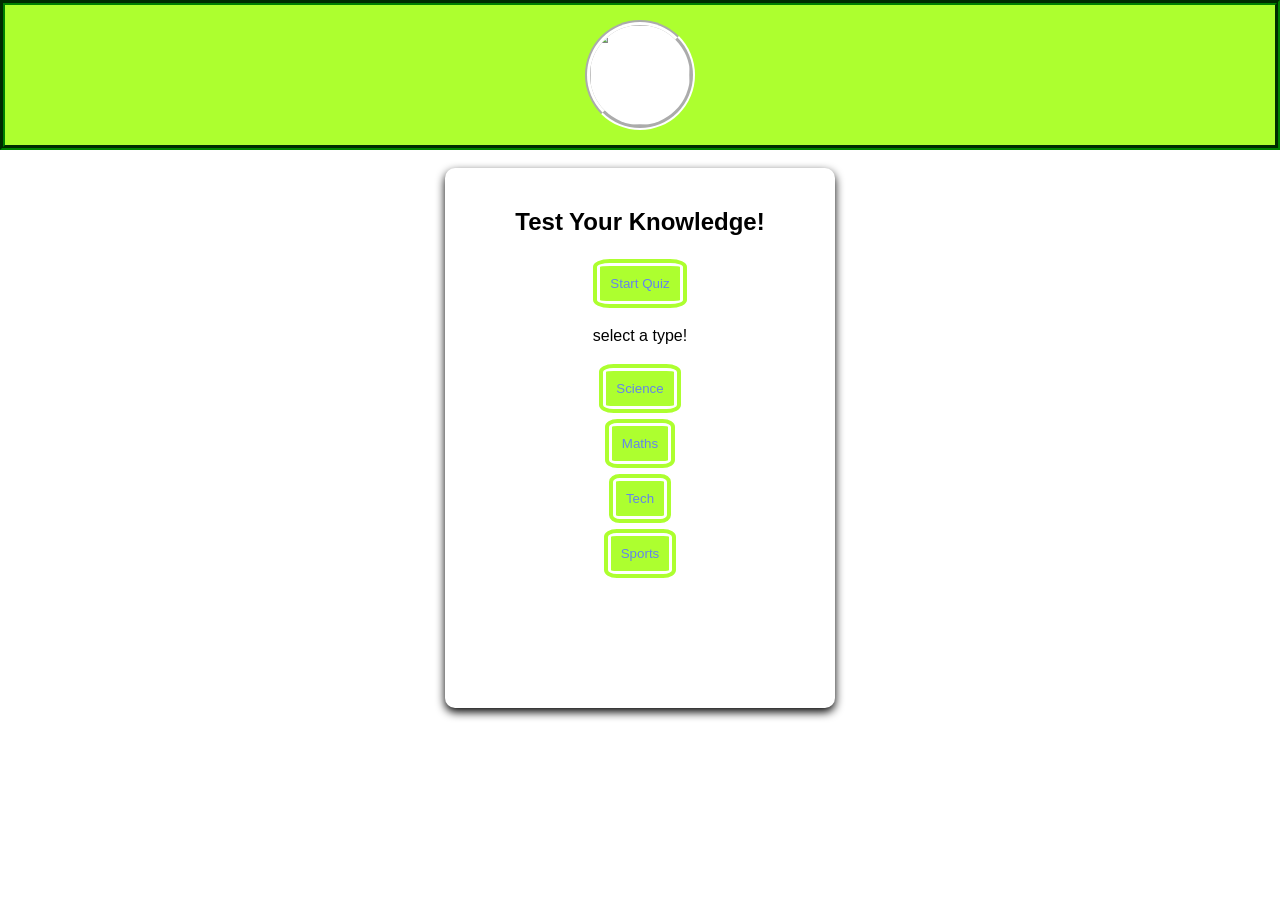
==== index.html @ 7a290859 "Rename Home_page.html to index.html" ====
<!DOCTYPE html>
<html lang="en">
<head>
    <meta charset="UTF-8">
    <meta name="viewport" content="width=device-width, initial-scale=1.0">
    <link rel="stylesheet" href="Project.css">
    <title>Document</title>
</head>
<body style="font-family:'Segoe UI', Tahoma, Geneva, Verdana, sans-serif;margin:0px;">
    <div class = "top">
        <img src="smiley.png" class="circle" style="margin:'auto';">
    </div>
    <br>
    <div class="box">
        <script src="Project_script.js"></script>
        <div style="text-align: center;"><h2 ><b>Test Your Knowledge!</b></h2>
            <button onclick="window.location.href='blank.html'" class = "button">Start Quiz</button>
            <p>select a type!</p>
            <button onclick ="" class ="button">Science</button>
            <br>
            <button onclick="" class = "button">Maths</button>
            <br>
            <button onclick="" class="button">Tech</button>
            <br>
            <button onclick="" class = "button">Sports</button>
            <br>
        </div>
    </div>
</body>
</html>
---- Project.css ----
.button{
    border: double 10px rgb(255, 255, 255);
    border-radius: 20%;
    padding: 10px;
    background-color: greenyellow;
    color:rgb(100, 132, 236);
    font-family:'Segoe UI', Tahoma, Geneva, Verdana, sans-serif;
    text-align: center;
}
.top{
    margin: 0;
    border: groove 5px green;
    background-color: greenyellow;
    height: 100px;
    padding: 20px;

    display: flex;
    justify-content: center;  
    align-items: center;       
}
.circle{
    background-color: white;
    border: 5px groove white;
    border-radius: 50%;    
    height:100px;
    width:100px;
    object-fit: cover;
}
.box{
    margin-top: 100px;
    box-shadow: 0px 4px 10px black;
    border: hidden;
    border-radius: 10px;
    padding: 20px;
    height: 500px;
    width: 350px;
    margin:auto;
}
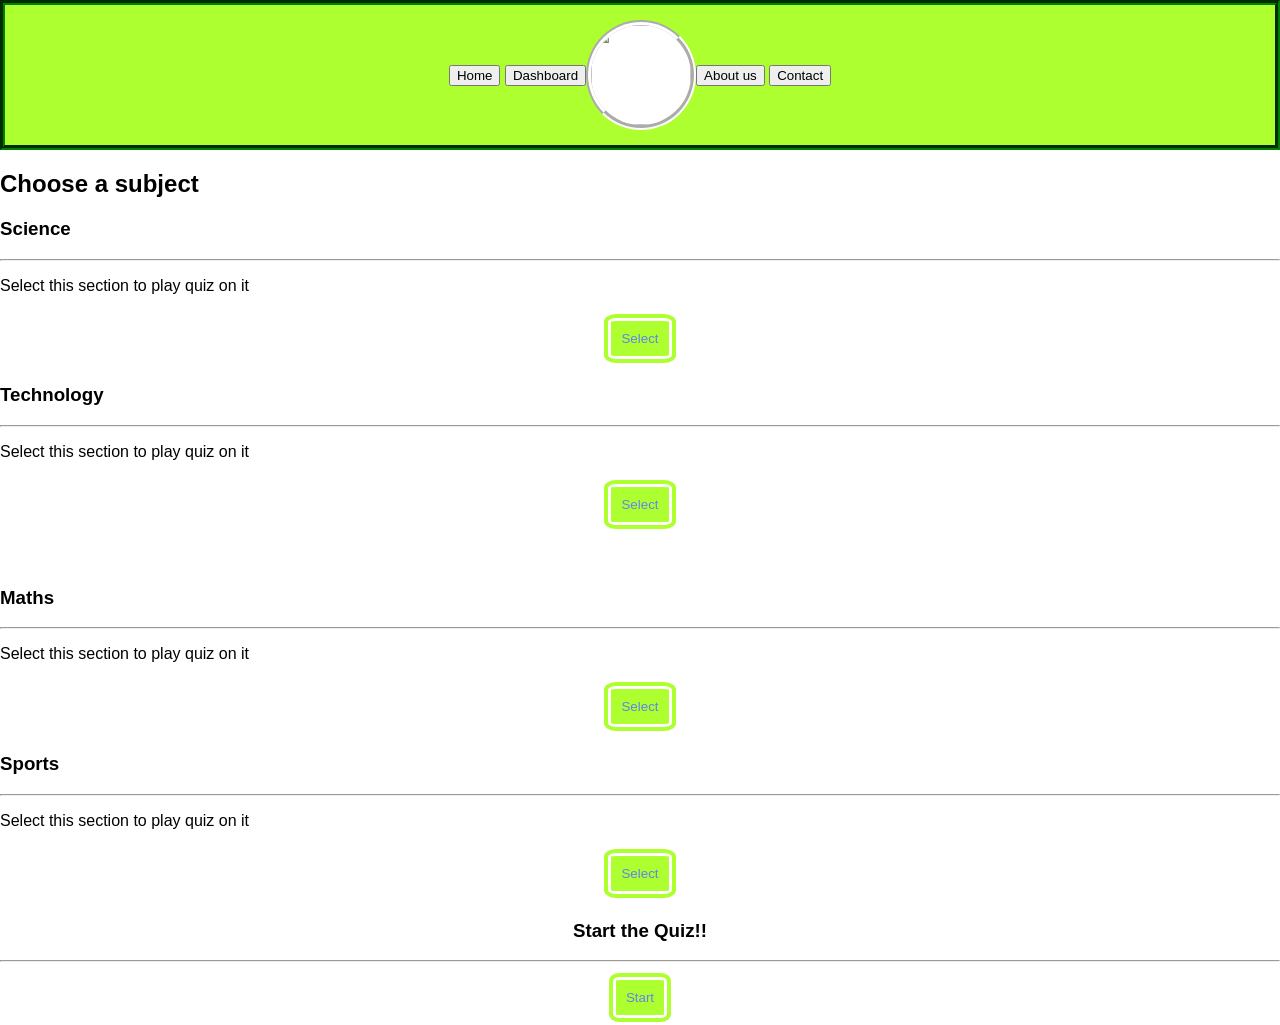
==== commit d4eae09f: "Update index.html" ====
--- a/index.html
+++ b/index.html
@@ -8,22 +8,52 @@
 </head>
 <body style="font-family:'Segoe UI', Tahoma, Geneva, Verdana, sans-serif;margin:0px;">
     <div class = "top">
-        <img src="smiley.png" class="circle" style="margin:'auto';">
+        <div class="nav_left">
+            <button class="nav_button">Home</button>
+            <button class="nav_button">Dashboard</button>
+        </div>
+        <img src="smiley.png" class="circle">
+        <div class="nav">
+            <button onclick="window.location.href='about_us.html'" class="nav_button" >About us</button>
+            <button class="nav_button">Contact</button>
+       </div>
+    </div>
+    <h2>Choose a subject</h2>
+    <div class="row">
+        <div class = "box2">
+            <h3>Science</h3>
+            <hr>
+            <p>Select this section to play quiz on it</p>
+            <div style="text-align: center;"><button class="button">Select</button></div>
+        </div>
+        <div class = "box2">
+            <h3>Technology</h3>
+            <hr>
+            <p>Select this section to play quiz on it</p>
+            <div style="text-align: center;"><button class="button">Select</button></div>
+        </div>
     </div>
     <br>
-    <div class="box">
-        <script src="Project_script.js"></script>
-        <div style="text-align: center;"><h2 ><b>Test Your Knowledge!</b></h2>
-            <button onclick="window.location.href='blank.html'" class = "button">Start Quiz</button>
-            <p>select a type!</p>
-            <button onclick ="" class ="button">Science</button>
-            <br>
-            <button onclick="" class = "button">Maths</button>
-            <br>
-            <button onclick="" class="button">Tech</button>
-            <br>
-            <button onclick="" class = "button">Sports</button>
-            <br>
+    <br>
+    <div class="row">
+        <div class = "box2">
+            <h3>Maths</h3>
+            <hr>
+            <p>Select this section to play quiz on it</p>
+            <div style="text-align: center;"><button class="button">Select</button></div>
+        </div>
+        <div class = "box2">
+            <h3>Sports</h3>
+            <hr>
+            <p>Select this section to play quiz on it</p>
+            <div style="text-align: center;"><button class="button">Select</button></div>
+        </div>
+    </div>
+    <div class="start">
+        <div class = "box2">
+            <h3 style="text-align: center;">Start the Quiz!!</h3>
+            <hr>
+            <div style="text-align: center;"><button class="button">Start</button></div>
         </div>
     </div>
 </body>
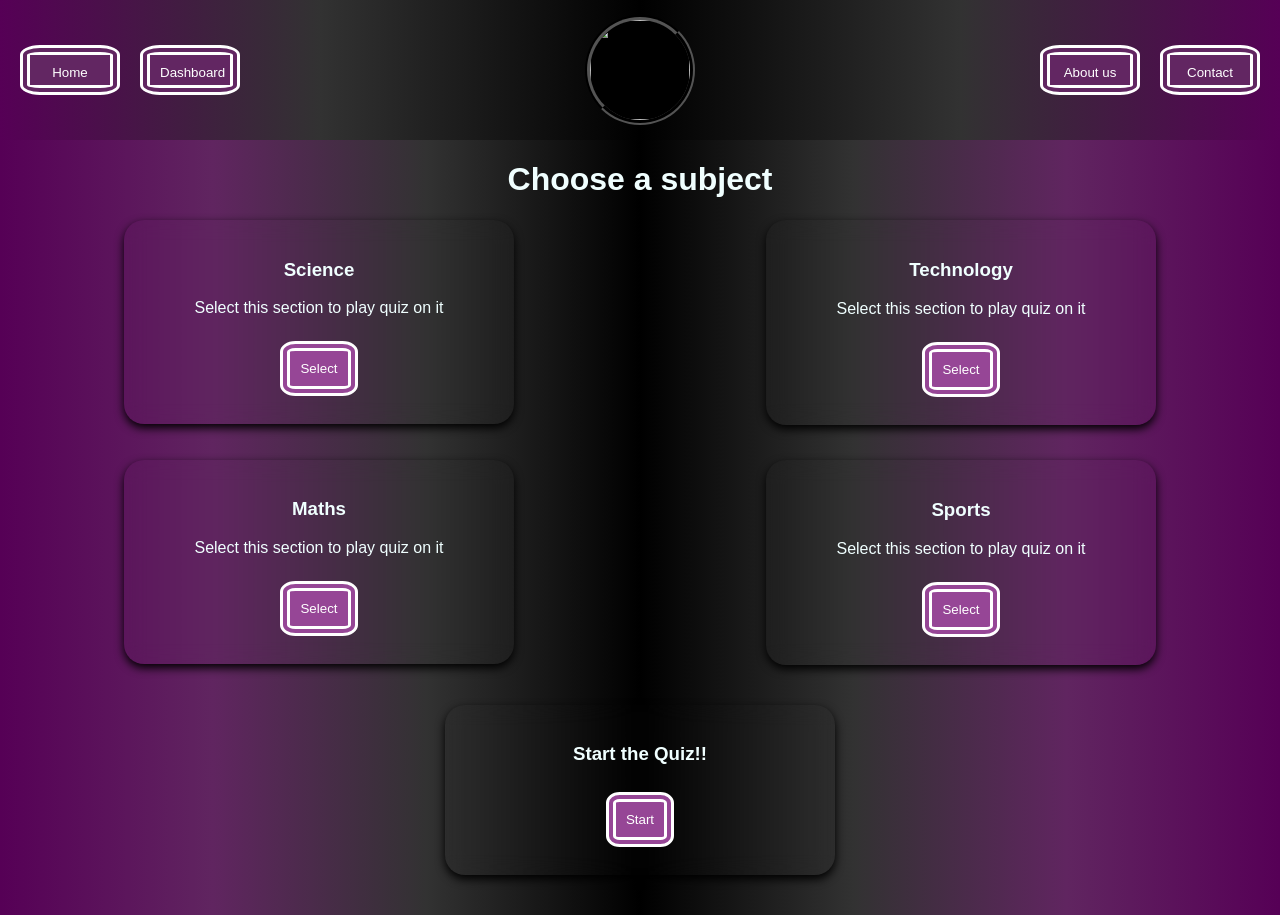
==== commit eb743242: "Update index.html" ====
--- a/index.html
+++ b/index.html
@@ -4,7 +4,7 @@
     <meta charset="UTF-8">
     <meta name="viewport" content="width=device-width, initial-scale=1.0">
     <link rel="stylesheet" href="Project.css">
-    <title>Document</title>
+    <title>Quiz</title>
 </head>
 <body style="font-family:'Segoe UI', Tahoma, Geneva, Verdana, sans-serif;margin:0px;">
     <div class = "top">
@@ -18,18 +18,17 @@
             <button class="nav_button">Contact</button>
        </div>
     </div>
-    <h2>Choose a subject</h2>
+    <h1 style="text-align: center;color: azure;">Choose a subject</h2>
     <div class="row">
         <div class = "box2">
-            <h3>Science</h3>
-            <hr>
-            <p>Select this section to play quiz on it</p>
+            <h3 style="text-align: center;color: azure;">Science</h3>
+            
+            <p style="text-align: center;color: azure;">Select this section to play quiz on it</p>
             <div style="text-align: center;"><button class="button">Select</button></div>
         </div>
         <div class = "box2">
-            <h3>Technology</h3>
-            <hr>
-            <p>Select this section to play quiz on it</p>
+            <h3 style="text-align: center;color: azure;">Technology</h3>
+            <p style="text-align: center;color: azure;">Select this section to play quiz on it</p>
             <div style="text-align: center;"><button class="button">Select</button></div>
         </div>
     </div>
@@ -37,22 +36,19 @@
     <br>
     <div class="row">
         <div class = "box2">
-            <h3>Maths</h3>
-            <hr>
-            <p>Select this section to play quiz on it</p>
+            <h3 style="text-align: center;color: azure;">Maths</h3>
+            <p style="text-align: center;color: azure;">Select this section to play quiz on it</p>
             <div style="text-align: center;"><button class="button">Select</button></div>
         </div>
         <div class = "box2">
-            <h3>Sports</h3>
-            <hr>
-            <p>Select this section to play quiz on it</p>
+            <h3 style="text-align: center;color: azure;">Sports</h3>
+            <p style="text-align: center;color: azure;">Select this section to play quiz on it</p>
             <div style="text-align: center;"><button class="button">Select</button></div>
         </div>
     </div>
     <div class="start">
         <div class = "box2">
-            <h3 style="text-align: center;">Start the Quiz!!</h3>
-            <hr>
+            <h3 style="text-align: center;color: azure;">Start the Quiz!!</h3>
             <div style="text-align: center;"><button class="button">Start</button></div>
         </div>
     </div>
--- a/Project.css
+++ b/Project.css
@@ -2,37 +2,112 @@
     border: double 10px rgb(255, 255, 255);
     border-radius: 20%;
     padding: 10px;
-    background-color: greenyellow;
-    color:rgb(100, 132, 236);
+    background-color: rgb(150, 70, 150);
+    color:rgb(255, 255, 255);
     font-family:'Segoe UI', Tahoma, Geneva, Verdana, sans-serif;
     text-align: center;
+  
+    margin: 8px 0;
 }
 .top{
     margin: 0;
-    border: groove 5px green;
-    background-color: greenyellow;
+    border: hidden 5px;
+    background:linear-gradient(to right,rgb(86, 0, 86),rgb(50, 50, 50),black,rgb(50, 50, 50),rgb(86, 0, 86));
     height: 100px;
     padding: 20px;
+    display: flex;
+    justify-content: center;
+    align-items: center;
+    position: sticky;
+    top: 0;
 
+    z-index: 1000;
+}
+.nav{
     display: flex;
-    justify-content: center;  
-    align-items: center;       
+    gap: 20px;
+    position: absolute;
+    right: 20px;
+    top: 50%;
+    transform: translateY(-50%);
+}
+.nav_left{
+    position: absolute;
+    left: 20px;
+    top: 50%;
+    transform: translateY(-50%);
+    
+    display: flex;
+    gap: 20px;
 }
 .circle{
-    background-color: white;
-    border: 5px groove white;
+    background-color: rgb(0, 0, 0);
+    border: 5px groove rgb(0, 0, 0);
     border-radius: 50%;    
     height:100px;
     width:100px;
     object-fit: cover;
+    display: block;
+    margin: 0 auto;
+}
+.nav_button{
+    border: double 10px rgb(255, 255, 255);
+    border-radius: 20%;
+    padding: 10px;
+    background-color: rgb(98, 38, 98);
+    color:rgb(255, 255, 255);
+    font-family:'Segoe UI', Tahoma, Geneva, Verdana, sans-serif;
+    text-align: center;
+    width: 100px;
+    height:50px;
+    
+}
+body{
+   background:linear-gradient(to right,rgb(86, 0, 86),rgb(96, 37, 96),rgb(50, 50, 50),black,rgb(50, 50, 50),rgb(96, 37, 96),rgb(86, 0, 86));
+   
+}
+.box2{
+    box-shadow: 0px 4px 10px rgb(0, 0, 0);
+    border: hidden;
+    background-color: rgba(255, 255, 255, 0);
+    border-radius: 20px;
+    backdrop-filter:blur(10px);
+    padding: 20px;
+    width: 350px;
+    margin:auto;
+    transition: all 0.6s ease;
+    cursor: pointer;
+    color: whitesmoke;
+}
+
+.box2:hover{
+    transform: scale(1.08);
+    background-color: rgba(83, 79, 79, 0.322);
+    box-shadow: 0px 8px 20px purple;
+}
+
+.row{
+    display: flex;
+    gap:5px;
+}
+@media screen and (max-width:790px) {
+    
+    .row{flex-direction: column;
+    align-items:center;}
 }
 .box{
     margin-top: 100px;
     box-shadow: 0px 4px 10px black;
     border: hidden;
+    background-color: aliceblue;
     border-radius: 10px;
     padding: 20px;
     height: 500px;
     width: 350px;
     margin:auto;
-}+}
+.start{
+    display: flex;
+    justify-content: center;
+    margin: 40px 0;
+}
